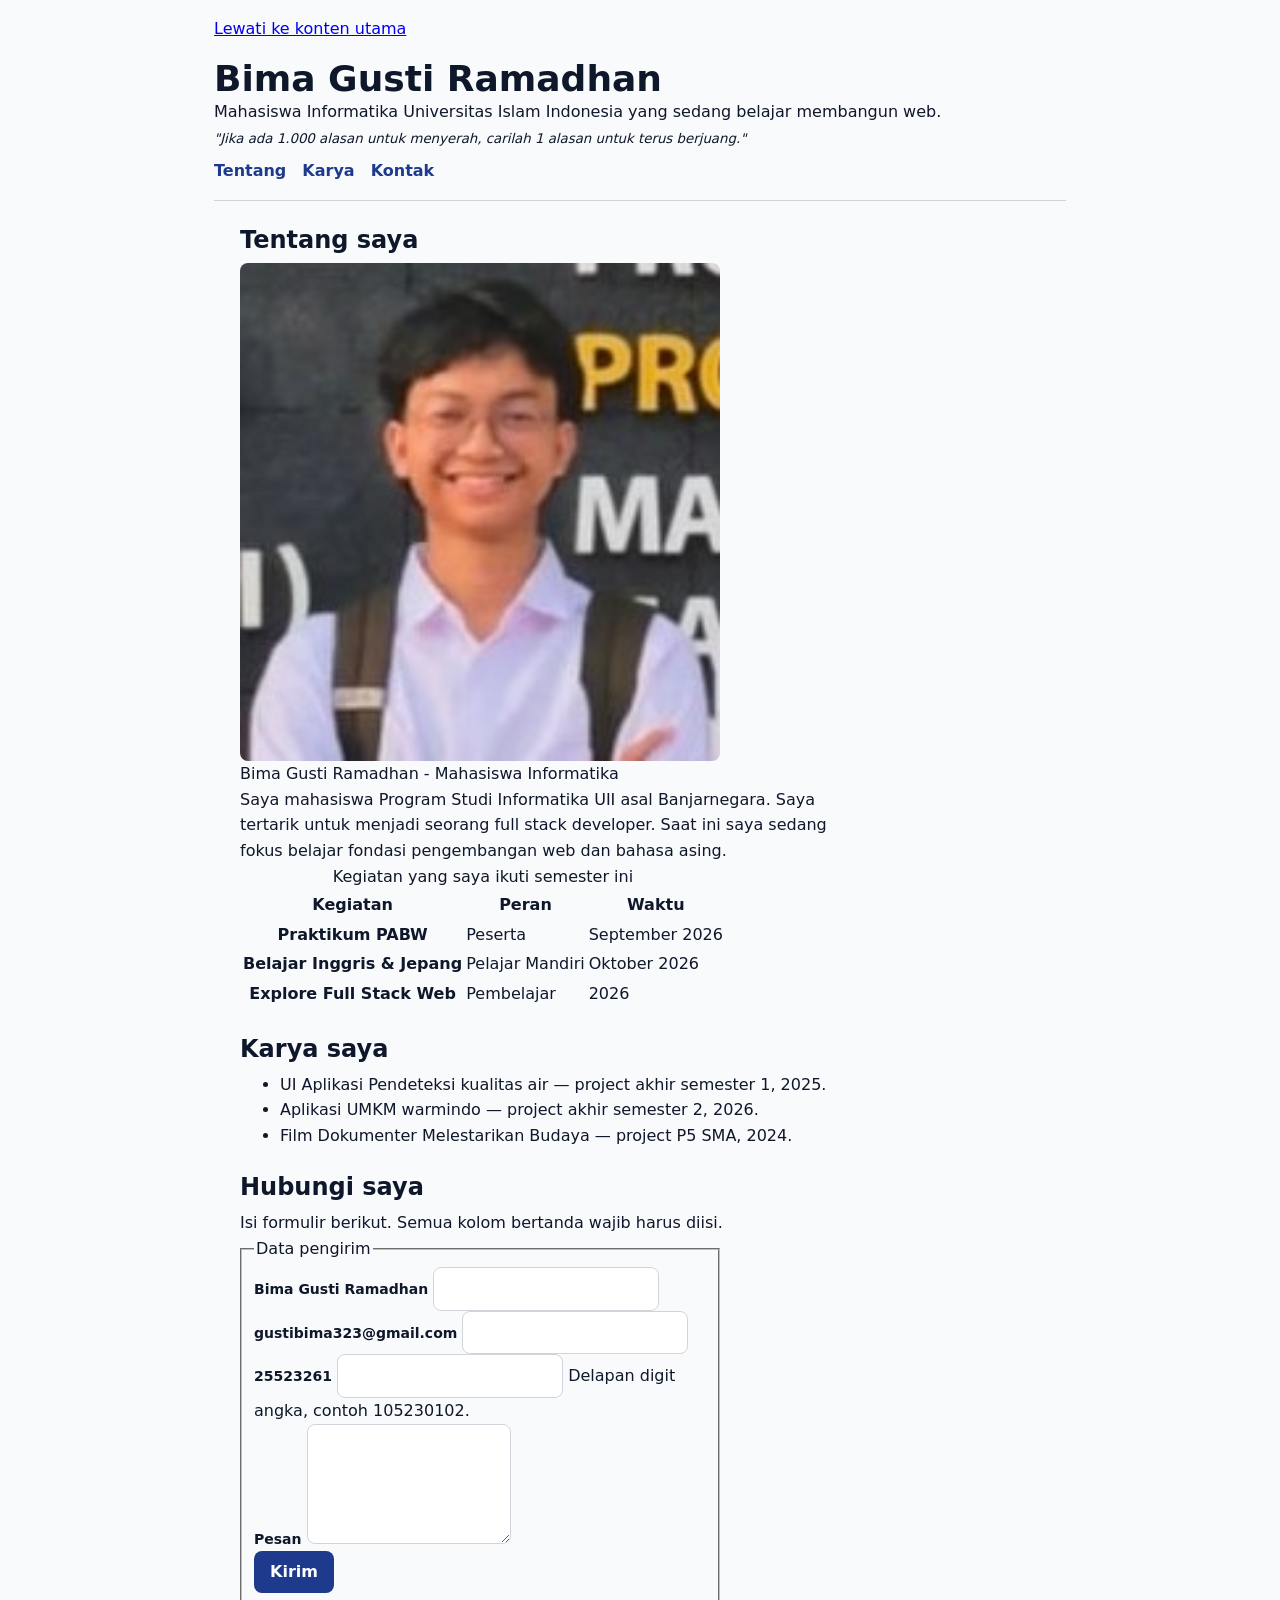
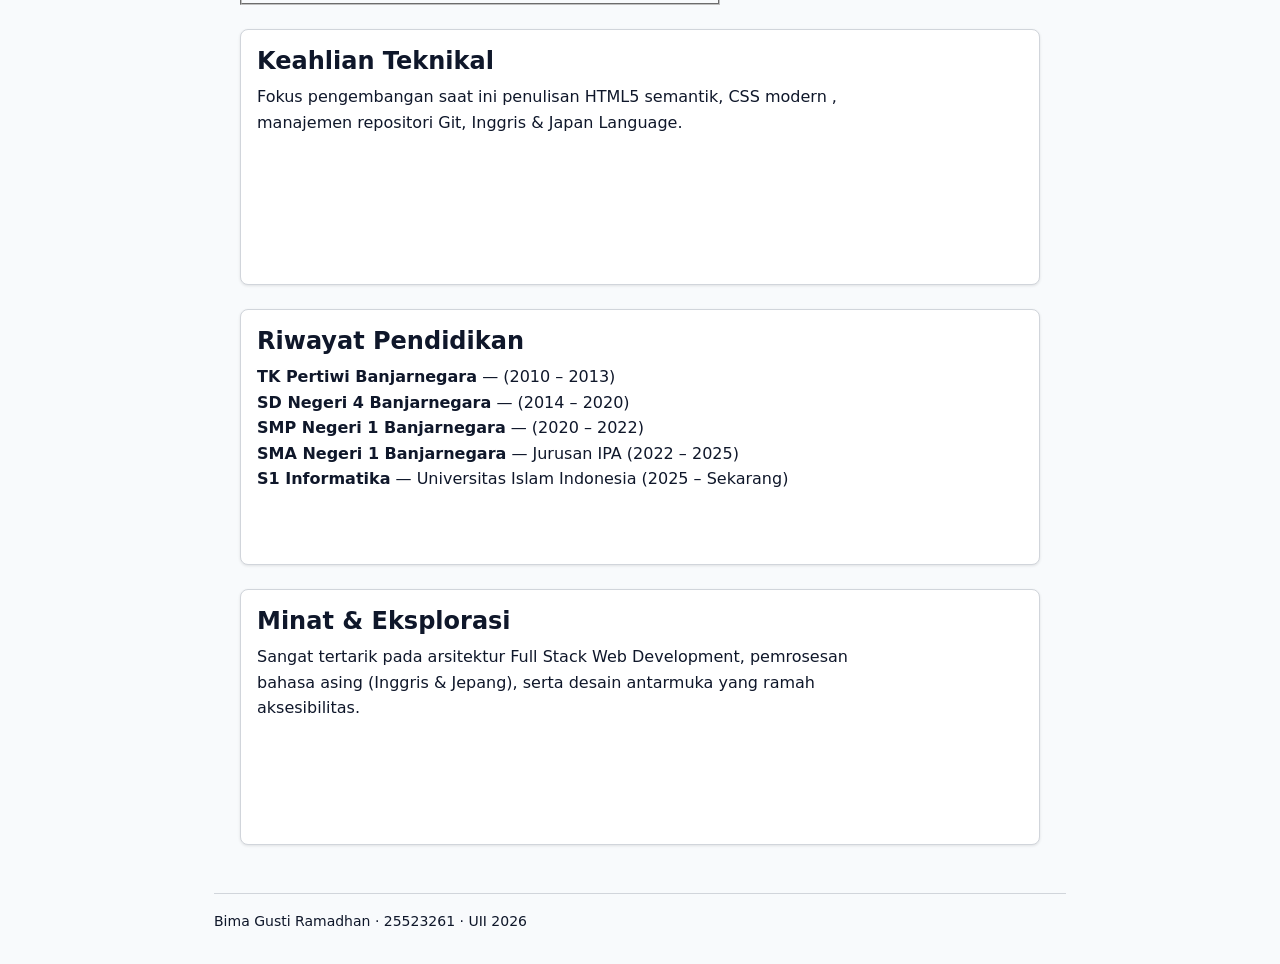
==== index.html @ 3ec809fc "Mengubah profil.html menjadi index.html agar otomatis dibaca GitHub Pages" ====
<!DOCTYPE html>
<!--
  KERANGKA PROFIL — PABW 2026/2027 — Pertemuan 4
  ==================================================================
  Berkas ini SUDAH LENGKAP dan sudah lolos W3C Nu Html Checker serta
  Lighthouse Accessibility. JANGAN mengubah struktur, landmark, label,
  atau alt untuk memperbaiki tampilan — tampilan diubah dari berkas CSS.

  Tugas Anda di Pertemuan 4:
    1. Ganti isi yang ditandai  [ISI]  dengan milik Anda sendiri.
    2. Buat lima berkas CSS di folder css/ lalu buka komentar
       lima baris <link> di bawah  (lihat Lembar D).
    3. WAJIB — tambahkan MINIMAL TIGA bagian baru di dalam <main>,
       masing-masing memakai elemen semantik yang belum terpakai dan
       berbeda satu sama lain  (lihat Lembar B.3). Setiap bagian wajib
       diberi gaya memakai token yang sama, lalu dievaluasi W3C dan WCAG.
-->
<html lang="id">
<head>
  <meta charset="utf-8">
  <meta name="viewport" content="width=device-width, initial-scale=1">
  <meta name="color-scheme" content="light dark">
  <!-- ISI 1 — judul tab dan hasil pencarian. Ganti dengan nama Anda. -->
  <title>Profil Bima Gusti Ramadhan — PABW 2026</title>
  <meta name="description" content="Halaman profil mahasiswa PABW: tentang saya, karya, dan kontak.">

  <!-- LEMBAR D — buat lima berkas di folder css/, lalu buka komentar ini.
       URUTAN PEMUATAN MENENTUKAN CASCADE: tokens, base, layout, komponen, tema.
       Lapisan paling bawah menang tanpa perlu !important. -->
    <link rel="stylesheet" href="css/tokens.css"> 
    <link rel="stylesheet" href="css/base.css">
    <link rel="stylesheet" href="css/layout.css">
    <link rel="stylesheet" href="css/komponen.css">
    <link rel="stylesheet" href="css/tema.css">
</head>
<body>
  <a class="lewati" href="#utama">Lewati ke konten utama</a>

  <header class="kepala">
    <!-- ISI 2 — nama Anda, atau nama panggilan yang Anda pakai. -->
    <h1>Bima Gusti Ramadhan</h1>
    <!-- ISI 3 — satu kalimat tentang diri Anda. -->
    <p class="tagline">
  Mahasiswa Informatika Universitas Islam Indonesia yang sedang belajar membangun web.<br>
  <small><em>"Jika ada 1.000 alasan untuk menyerah, carilah 1 alasan untuk terus berjuang."</em></small>
</p>
    <nav aria-label="Navigasi utama">
      <ul>
        <li><a href="#tentang">Tentang</a></li>
        <li><a href="#karya">Karya</a></li>
        <li><a href="#kontak">Kontak</a></li>
      </ul>
    </nav>
  </header>

  <main id="utama">

    <section id="tentang">
      <h2>Tentang saya</h2>

      <figure class="foto">
        <!-- ISI 4 — pakai foto Anda sendiri dengan nama berkas yang sama,
             atau biarkan berkas contoh apa adanya. -->
        <img src="media/foto-profil.jpg"
             alt="Foto Profil Bima Gusti Ramadhan."
             width="480" height="480" loading="lazy">
        <figcaption>Bima Gusti Ramadhan - Mahasiswa Informatika</figcaption>
      </figure>

      <!-- ISI 5 — dua sampai tiga kalimat: asal, minat, dan hal yang
           sedang Anda pelajari. -->
      <p>Saya mahasiswa Program Studi Informatika UII asal Banjarnegara.
         Saya tertarik untuk menjadi seorang full stack developer. Saat ini
         saya sedang fokus belajar fondasi pengembangan web dan bahasa asing.</p>

      <table>
        <!-- ISI 6 — judul tabel dan isi minimal tiga baris. -->
        <caption>Kegiatan yang saya ikuti semester ini</caption>
        <thead>
          <tr>
            <th scope="col">Kegiatan</th>
            <th scope="col">Peran</th>
            <th scope="col">Waktu</th>
          </tr>
        </thead>
        <tbody>
          <tr>
            <th scope="row">Praktikum PABW</th>
            <td>Peserta</td>
            <td><time datetime="2026-09">September 2026</time></td>
          </tr>
          <tr>
            <th scope="row">Belajar Inggris & Jepang</th>
            <td>Pelajar Mandiri</td>
            <td><time datetime="2026-10">Oktober 2026</time></td>
          </tr>
          <tr>
            <th scope="row">Explore Full Stack Web</th>
            <td>Pembelajar</td>
            <td><time datetime="2026">2026</time></td>
          </tr>
        </tbody>
      </table>
    </section>

    <section id="karya">
      <h2>Karya saya</h2>
      <!-- ISI 7 — tiga karya, proyek, atau hal yang pernah Anda buat.
           Boleh tugas kuliah, karya pribadi, atau hobi. -->
      <ul>
        <li>UI Aplikasi Pendeteksi kualitas air — project akhir semester 1, 2025.</li>
        <li>Aplikasi UMKM warmindo — project akhir semester 2, 2026.</li>
        <li>Film Dokumenter Melestarikan Budaya — project P5 SMA, 2024.</li>
      </ul>
    </section>

    <section id="kontak">
      <h2>Hubungi saya</h2>
      <p>Isi formulir berikut. Semua kolom bertanda wajib harus diisi.</p>

      <form action="#" method="post">
        <fieldset>
          <legend>Data pengirim</legend>

          <p>
            <label for="nama">Bima Gusti Ramadhan</label>
            <input id="nama" name="nama" type="text"
                   autocomplete="name" required>
          </p>

          <p>
            <label for="email">gustibima323@gmail.com</label>
            <input id="email" name="email" type="email"
                   autocomplete="email" required>
          </p>

          <p>
            <label for="nim">25523261</label>
            <!-- ISI 8 — ganti angka di dalam pattern dengan NIM Anda sendiri. -->
            <input id="nim" name="nim" type="text" inputmode="numeric"
                   pattern="[0-9]{25523261}" aria-describedby="nim-bantuan" required>
            <span id="nim-bantuan">Delapan digit angka, contoh 105230102.</span>
          </p>

          <p>
            <label for="pesan">Pesan</label>
            <textarea id="pesan" name="pesan" rows="4" required></textarea>
          </p>

          <button type="submit">Kirim</button>
        </fieldset>
      </form>
    </section>

    <!-- Bagian 1: Menggunakan elemen <section> -->
<section id="keahlian" class="kartu">
  <h2>Keahlian Teknikal</h2>
  <p>Fokus pengembangan saat ini penulisan HTML5 semantik, CSS modern , manajemen repositori Git, Inggris & Japan Language.</p>
</section>

<!-- Bagian 2: Menggunakan elemen <article> -->
<article id="pendidikan" class="kartu">
  <h2>Riwayat Pendidikan</h2>
  <p><strong>TK Pertiwi Banjarnegara</strong> — (<time datetime="2010">2010</time> – <time datetime="2013">2013</time>)</p>
  <p><strong>SD Negeri 4 Banjarnegara</strong> — (<time datetime="2014">2014</time> – <time datetime="2020">2020</time>)</p>
  <p><strong>SMP Negeri 1 Banjarnegara</strong> — (<time datetime="2020">2020</time> – <time datetime="2022">2022</time>)</p>
  <p><strong>SMA Negeri 1 Banjarnegara</strong> — Jurusan IPA (<time datetime="2022">2022</time> – <time datetime="2025">2025</time>)</p>
  <p><strong>S1 Informatika</strong> — Universitas Islam Indonesia (<time datetime="2025">2025</time> – Sekarang)</p>
</article>

<!-- Bagian 3: Menggunakan elemen <aside> -->
<aside id="minat" class="kartu">
  <h2>Minat & Eksplorasi</h2>
  <p>Sangat tertarik pada arsitektur Full Stack Web Development, pemrosesan bahasa asing (Inggris & Jepang), serta desain antarmuka yang ramah aksesibilitas.</p>
</aside>

    <!-- STRUKTUR TAMBAHAN (Lembar B.3) — minimal tiga bagian baru di sini,
         sebelum tag penutup </main>. Wajib: satu <h2> per bagian, atribut id
         yang belum terpakai, elemen semantik yang berbeda satu sama lain, dan
         gaya memakai token yang sama. Tiga section di atas JANGAN diubah. -->

  </main>

  <footer class="kaki">
    <!-- ISI 9 — nama, NIM, tahun. -->
    <p>Bima Gusti Ramadhan · 25523261 · UII <time datetime="2026">2026</time></p>
  </footer>
</body>
</html>
---- css/tokens.css ----
/* LAPIS 1 — primitif: nilai mentah, tidak menyebut peran apa pun */
:root {
  --blue-700:  #1D3A8C;
  --blue-500:  #2563EB;
  --gray-50:   #F8FAFC;
  --gray-900:  #0F172A;
 
  --space-1: 0.25rem;
  --space-2: 0.5rem;
  --space-3: 0.75rem;
  --space-4: 1rem;
  --space-6: 1.5rem;
 
  --radius-md: 0.5rem;
  --shadow-1:  0 1px 3px rgba(0, 0, 0, .10);
 
  --text-sm:  0.875rem;
  --text-md:  1rem;
  --text-xl:  1.5rem;
  --text-3xl: 2.25rem;
}
 
/* LAPIS 2 — semantik: peran. Isinya mengacu ke lapis 1. */
:root {
  --color-bg:       var(--gray-50);
  --color-fg:       var(--gray-900);
  --color-surface:  #FFFFFF;
  --color-border:   #D1D5DB;
  --color-primary:  var(--blue-700);
  --color-danger:   #B00020;
  --color-focus:    var(--blue-500);
 
  --card-pad:       var(--space-4);
  --section-gap:    var(--space-6);
}
---- css/base.css ----
*, *::before, *::after {
  box-sizing: border-box;
}

* {
  margin: 0;
}

img {
  max-width: 100%;
  height: auto;
  display: block;
  border-radius: var(--radius-md);
}

html {
  font-size: 100%;
}

body {
  font-family: system-ui, -apple-system, sans-serif;
  font-size: var(--text-md);
  line-height: 1.6;
  color: var(--color-fg);
  background: var(--color-bg);
  padding: var(--space-4);
}

h1 { font-size: var(--text-3xl); line-height: 1.15; }
h2 { font-size: var(--text-xl);  line-height: 1.25; margin-bottom: var(--space-2); }
h3 { font-size: var(--text-md); }

main p {
  max-width: 60ch;
}
---- css/layout.css ----
header {
  padding-block: var(--space-4);
  border-bottom: 1px solid var(--color-border);
}

.header-baris {
  display: flex;
  align-items: center;
  justify-content: space-between;
  gap: var(--space-4);
  flex-wrap: wrap;
}

nav ul {
  display: flex;
  gap: var(--space-4);
  list-style: none;
  padding: 0;
  margin-top: var(--space-2);
}

nav a {
  color: var(--color-primary);
  text-decoration: none;
  font-weight: 600;
}

nav a:hover {
  text-decoration: underline;
}

main {
  display: flex;
  flex-direction: column;
  gap: var(--section-gap);
  padding-block: var(--space-6);

  max-width: 800px;      
  margin-inline: auto;   
  width: 100%;           
}

.katalog {
  display: flex;
  flex-wrap: wrap;
  gap: var(--space-4);
}

.kartu {
  flex: 1 1 16rem;
  background: var(--color-surface);
  border: 1px solid var(--color-border);
  border-radius: var(--radius-md);
  box-shadow: var(--shadow-1);
  padding: var(--card-pad);
}

footer {
  margin-top: var(--space-6);
  padding-block: var(--space-4);
  border-top: 1px solid var(--color-border);
  color: var(--color-fg);
  font-size: var(--text-sm);
}

body {
  max-width: 900px;
  margin-inline: auto;
  padding-inline: 1.5rem;
}
---- css/komponen.css ----
form {
  display: flex;
  flex-direction: column;
  gap: var(--space-4);
  max-width: 30rem;
}

.form-kolom {
  display: flex;
  flex-direction: column;
  gap: var(--space-1);
}

label {
  font-size: var(--text-sm);
  font-weight: 600;
}

input, select, textarea {
  font: inherit;
  padding: var(--space-2) var(--space-3);
  border: 1px solid var(--color-border);
  border-radius: var(--radius-md);
  background: var(--color-surface);
  color: var(--color-fg);
}

button {
  font: inherit;
  font-weight: 600;
  padding: var(--space-2) var(--space-4);
  border: transparent;
  border-radius: var(--radius-md);
  background: var(--color-primary);
  color: #FFFFFF;
  cursor: pointer;
}

/* Status Fokus Keyboard */
:focus-visible {
  outline: 2px solid var(--color-focus);
  outline-offset: 2px;
}

/* Validasi Form */
input:user-invalid {
  border-color: var(--color-danger);
  border-width: 2px;
}

.pesan-galat {
  display: none;
  color: var(--color-danger);
  font-size: var(--text-sm);
}

.form-kolom:has(input:user-invalid) .pesan-galat {
  display: block;
}
---- css/tema.css ----
/* Deteksi Tema Gelap Bawaan Perangkat */
@media (prefers-color-scheme: dark) {
  :root {
    --color-bg:      #0F172A;
    --color-fg:      #E2E8F0;
    --color-surface: #1E293B;
    --color-border:  #334155;
    --color-primary: #7DA9F7;
    --color-danger:  #FF8A8A;
    --color-focus:   #FFC000;
    --shadow-1:      0 1px 3px rgba(0, 0, 0, 0.45);
  }
}

/* Sembunyikan Checkbox Asli */
.pengalih-tema {
  position: absolute;
  opacity: 0;
  pointer-events: none;
}

.tombol-tema {
  cursor: pointer;
  padding: var(--space-1) var(--space-3);
  border: 1px solid var(--color-border);
  border-radius: var(--radius-md);
  font-size: var(--text-sm);
  background: var(--color-surface);
}

/* Override Tema Gelap via Checkbox */
:root:has(#tema:checked) {
  --color-bg:      #0F172A;
  --color-fg:      #E2E8F0;
  --color-surface: #1E293B;
  --color-border:  #334155;
  --color-primary: #7DA9F7;
  --color-danger:  #FF8A8A;
  --color-focus:   #FFC000;
}
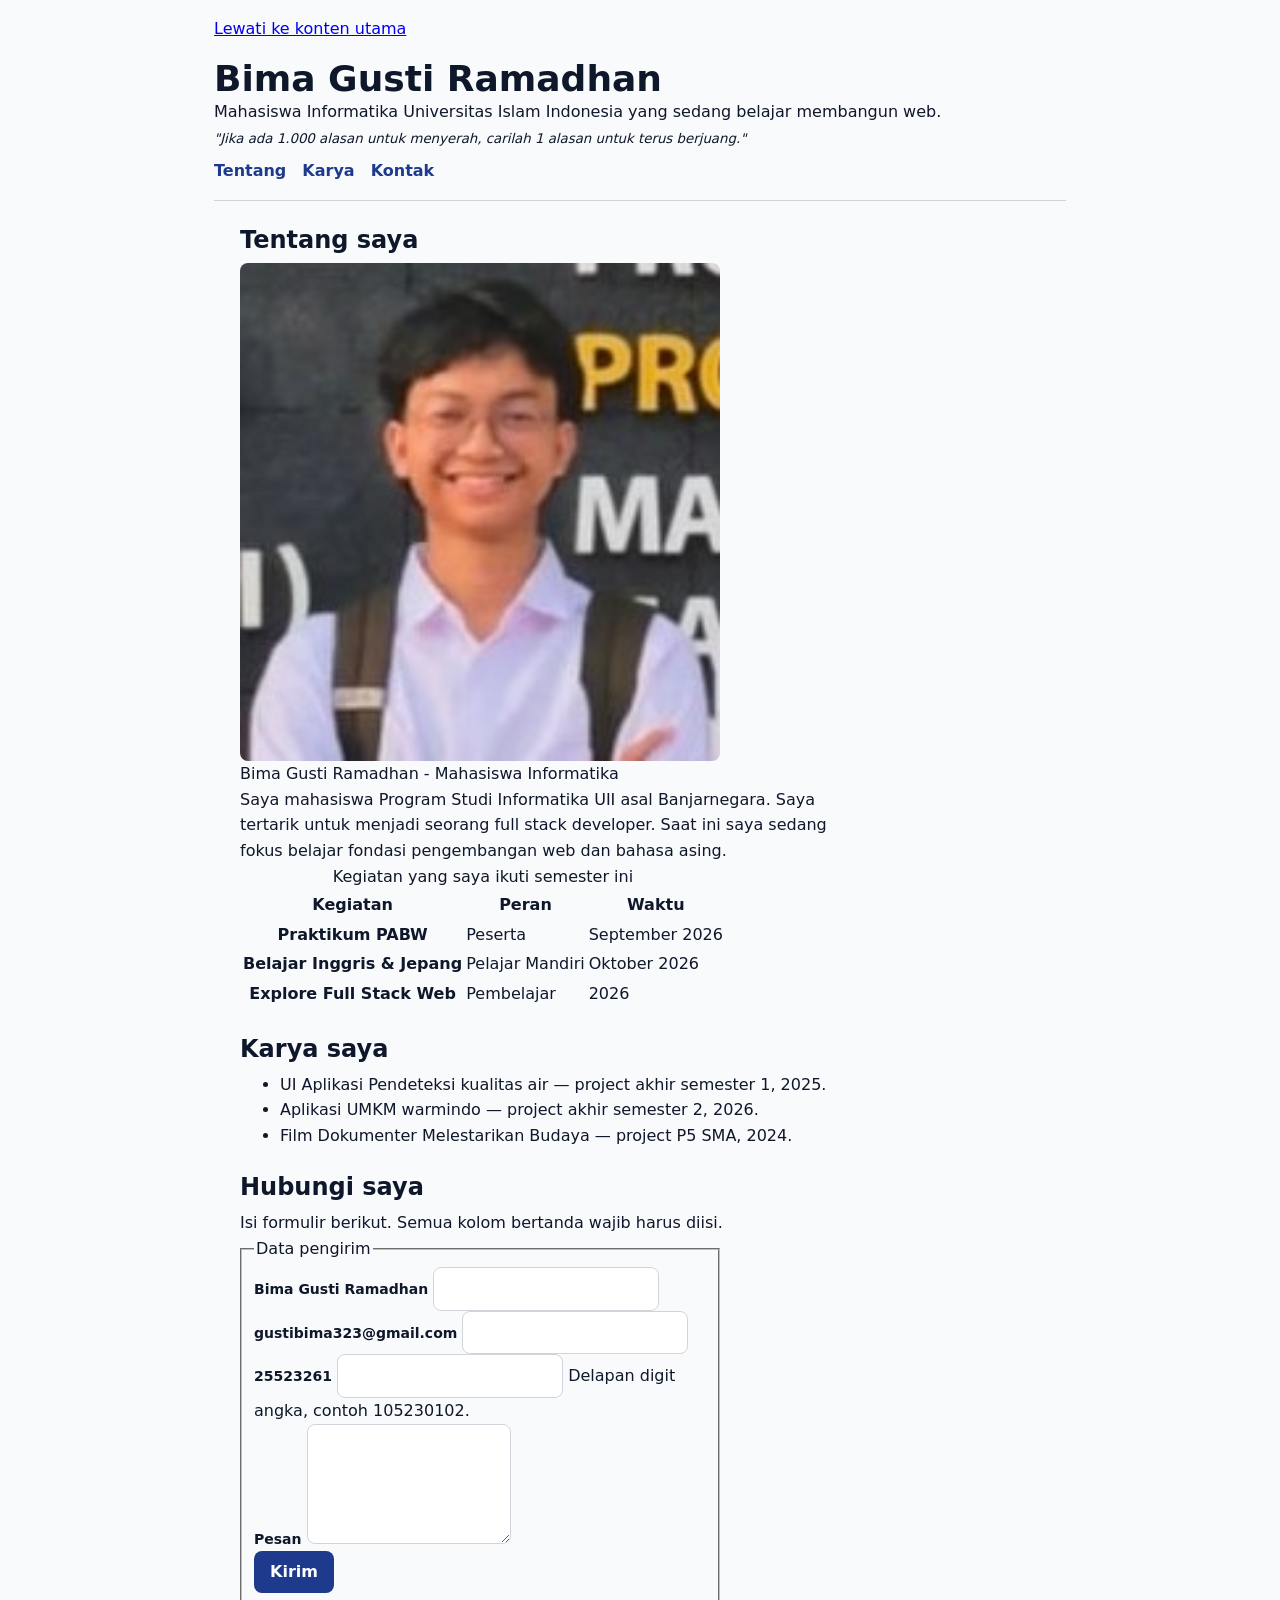
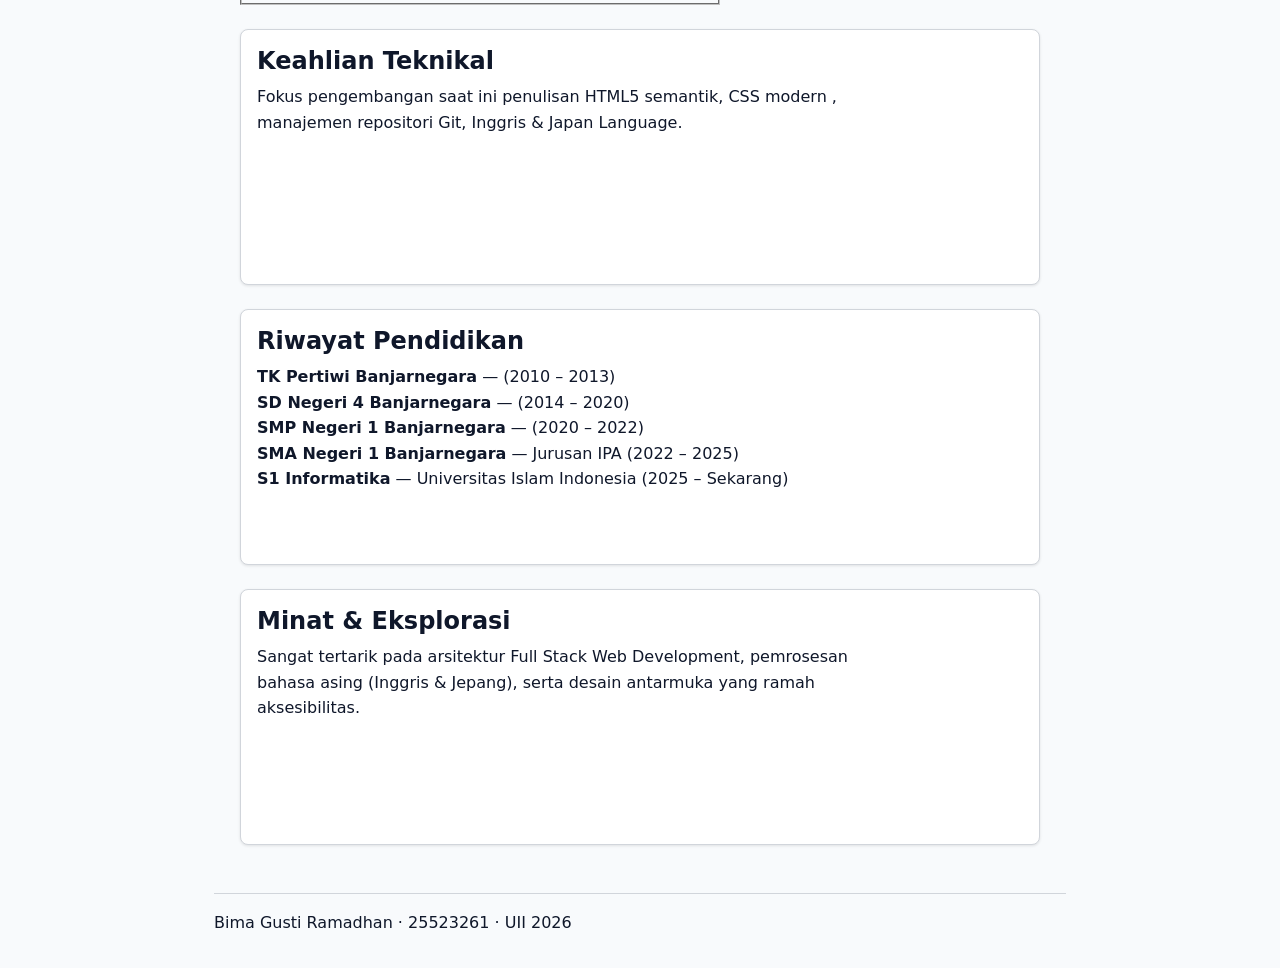
==== commit d166750d: "P8 - hubungkan skrip ke halaman" ====
--- a/index.html
+++ b/index.html
@@ -18,7 +18,7 @@
 <html lang="id">
 <head>
   <meta charset="utf-8">
-  <meta name="viewport" content="width=device-width, initial-scale=1">
+  <meta name="viewport" content="width=device-width, initial-scale=1.0">
   <meta name="color-scheme" content="light dark">
   <!-- ISI 1 — judul tab dan hasil pencarian. Ganti dengan nama Anda. -->
   <title>Profil Bima Gusti Ramadhan — PABW 2026</title>
@@ -185,5 +185,6 @@
     <!-- ISI 9 — nama, NIM, tahun. -->
     <p>Bima Gusti Ramadhan · 25523261 · UII <time datetime="2026">2026</time></p>
   </footer>
+  <script type="module" src="js/app.js"></script>
 </body>
 </html>
--- a/css/base.css
+++ b/css/base.css
@@ -32,4 +32,9 @@
 
 main p {
   max-width: 60ch;
+}
+
+p {
+  font-size: 1rem;
+  line-height: 1.6;
 }
--- a/css/layout.css
+++ b/css/layout.css
@@ -67,4 +67,85 @@
   max-width: 900px;
   margin-inline: auto;
   padding-inline: 1.5rem;
-}+}
+
+.page {
+  display: grid;
+  grid-template-rows: auto 1fr auto;
+  min-height: 100dvh;
+}
+
+.navbar {
+  display: flex;
+  gap: var(--space-4);
+  align-items: center;
+}
+
+.isi {
+  display: grid;
+  grid-template-columns: 16rem 1fr;
+  grid-template-areas:
+    "sisi utama"
+    "sisi bawah";
+}
+.sisi {
+  grid-area: sisi;
+}
+.utama {
+  grid-area: utama;
+}
+
+
+.galeri {
+  display: grid;
+  grid-template-columns: repeat(auto-fit, minmax(16rem, 1fr));
+  gap: var(--space-4);
+}
+
+.galeri .kartu {
+  display: grid;
+  align-content: start;
+  min-height: 14rem;
+}
+
+
+.kartu__kaki {
+  display: flex;
+  align-items: center;
+  justify-content: space-between;
+  gap: var(--space-2);
+}
+
+.kartu__isi {
+  min-width: 0;
+}
+
+.kartu__judul {
+  overflow-wrap: anywhere;
+}
+
+.sorotan {
+  grid-column: span 2;
+}
+
+.papan {
+  grid-row: span 2; 
+}
+
+/* tablet: menambah kolom pada galeri ( galeri 2 kolom ) */
+@media (min-width: 48rem) {
+  .grid {
+    grid-template-columns: repeat(2, 1fr);
+  }
+}
+
+/* desktop. sidebar disandingkan dengan konten */
+@media (min-width: 60rem) {
+  .content {
+    grid-template-columns: 16rem 1fr;
+  }
+
+  .grid {
+    grid-template-columns: repeat(3, 1fr);
+  }
+}
--- a/css/komponen.css
+++ b/css/komponen.css
@@ -56,4 +56,12 @@
 
 .form-kolom:has(input:user-invalid) .pesan-galat {
   display: block;
+}
+
+.kartu {
+  max-width: 800px;
+}
+
+.table-wrap {
+  overflow-x: auto;
 }
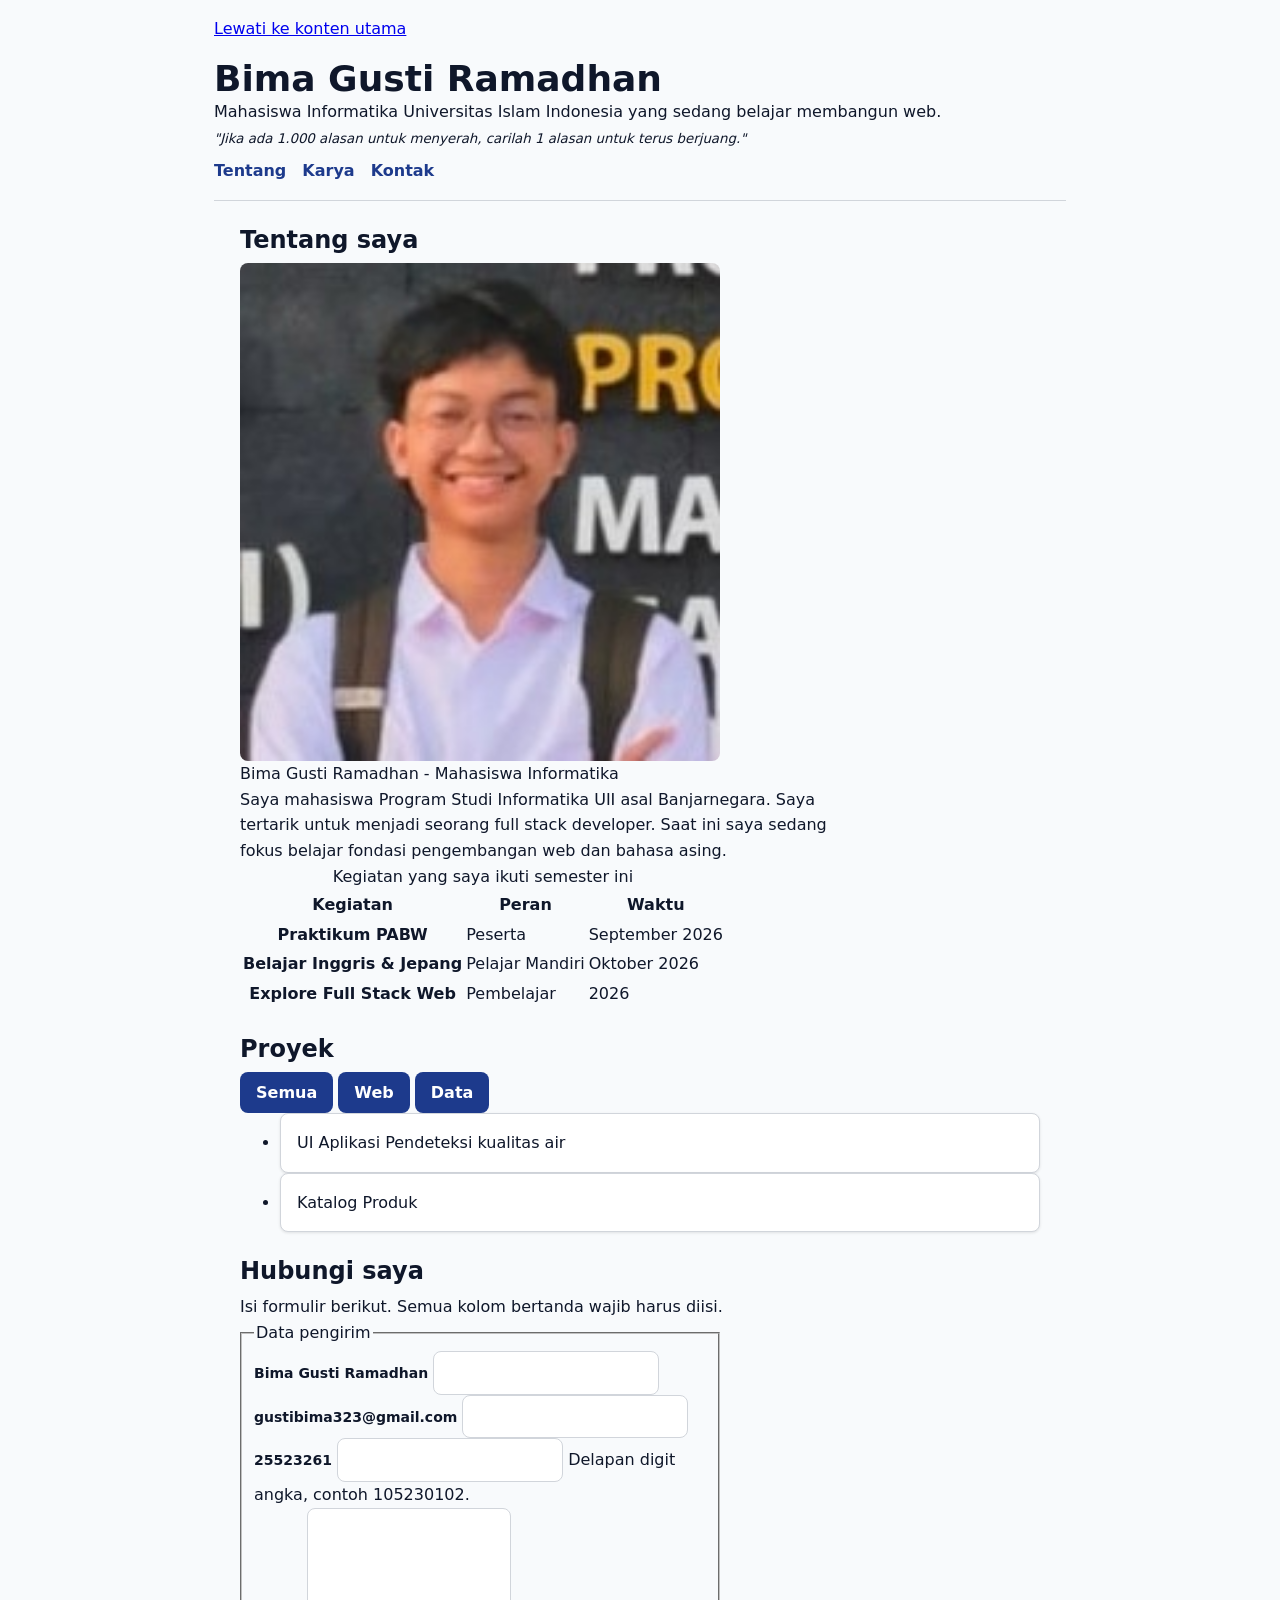
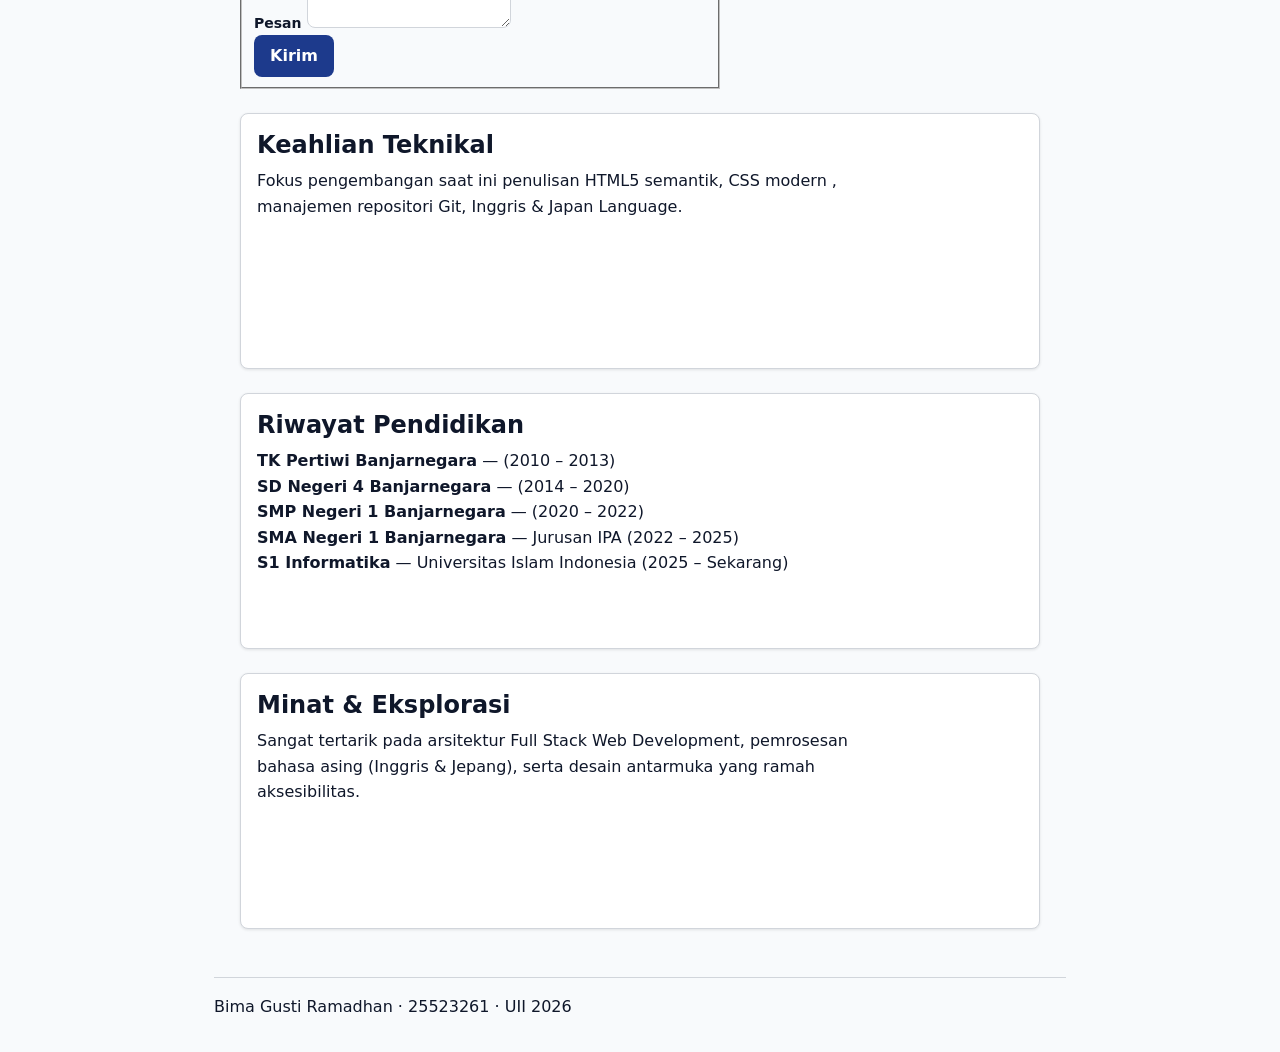
==== commit 16b47b48: "P9 - daftar tampil dari data" ====
--- a/index.html
+++ b/index.html
@@ -32,6 +32,7 @@
     <link rel="stylesheet" href="css/layout.css">
     <link rel="stylesheet" href="css/komponen.css">
     <link rel="stylesheet" href="css/tema.css">
+    <link rel="icon" href="data:,">
 </head>
 <body>
   <a class="lewati" href="#utama">Lewati ke konten utama</a>
@@ -104,14 +105,16 @@
     </section>
 
     <section id="karya">
-      <h2>Karya saya</h2>
-      <!-- ISI 7 — tiga karya, proyek, atau hal yang pernah Anda buat.
-           Boleh tugas kuliah, karya pribadi, atau hobi. -->
-      <ul>
-        <li>UI Aplikasi Pendeteksi kualitas air — project akhir semester 1, 2025.</li>
-        <li>Aplikasi UMKM warmindo — project akhir semester 2, 2026.</li>
-        <li>Film Dokumenter Melestarikan Budaya — project P5 SMA, 2024.</li>
-      </ul>
+      <h2>Proyek</h2>
+     
+      <div id="filter">
+        <button data-kategori="semua" class="aktif">Semua</button>
+        <button data-kategori="web">Web</button>
+        <button data-kategori="data">Data</button>
+      </div>
+
+      <ul id="daftar"></ul>
+      <p id="pesan-kosong" hidden>Tidak ada proyek pada kategori itu</p>
     </section>
 
     <section id="kontak">
@@ -186,5 +189,6 @@
     <p>Bima Gusti Ramadhan · 25523261 · UII <time datetime="2026">2026</time></p>
   </footer>
   <script type="module" src="js/app.js"></script>
+  <script type="module" src="js/dom.js"></script>
 </body>
 </html>
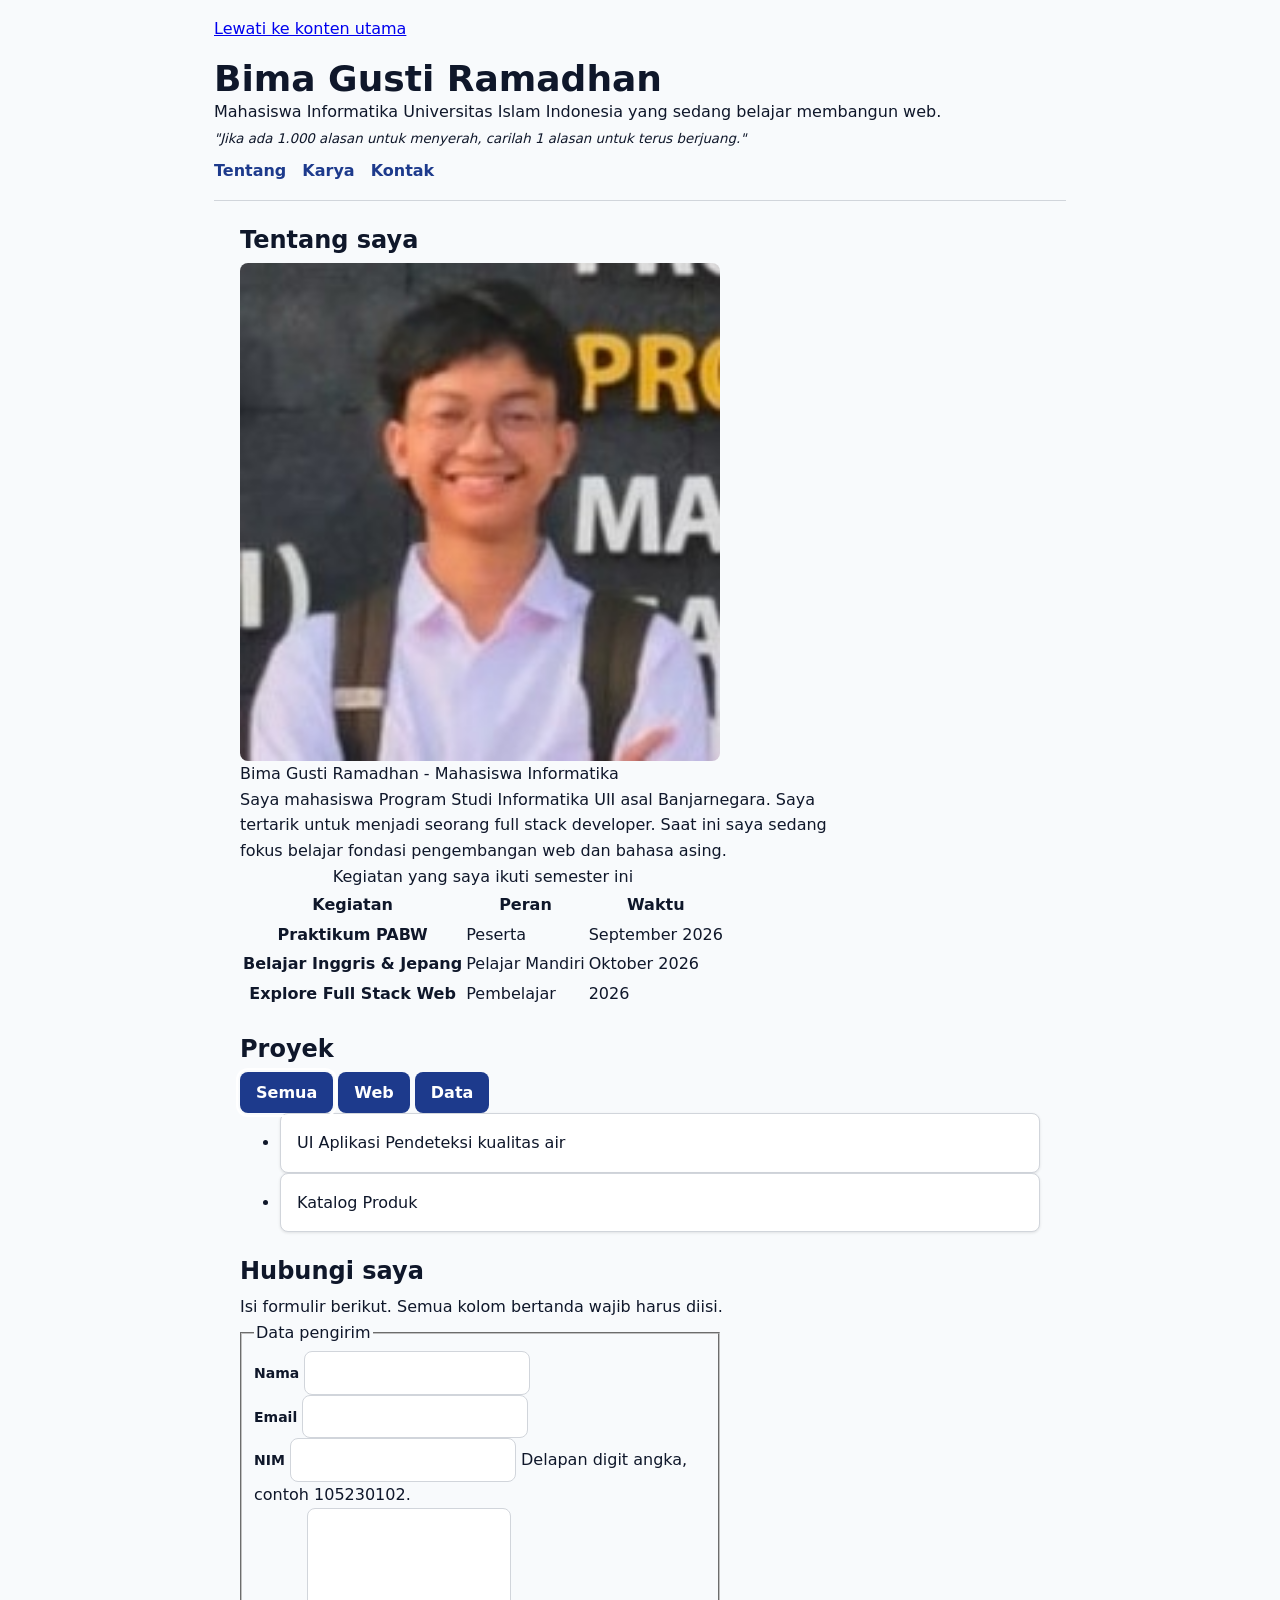
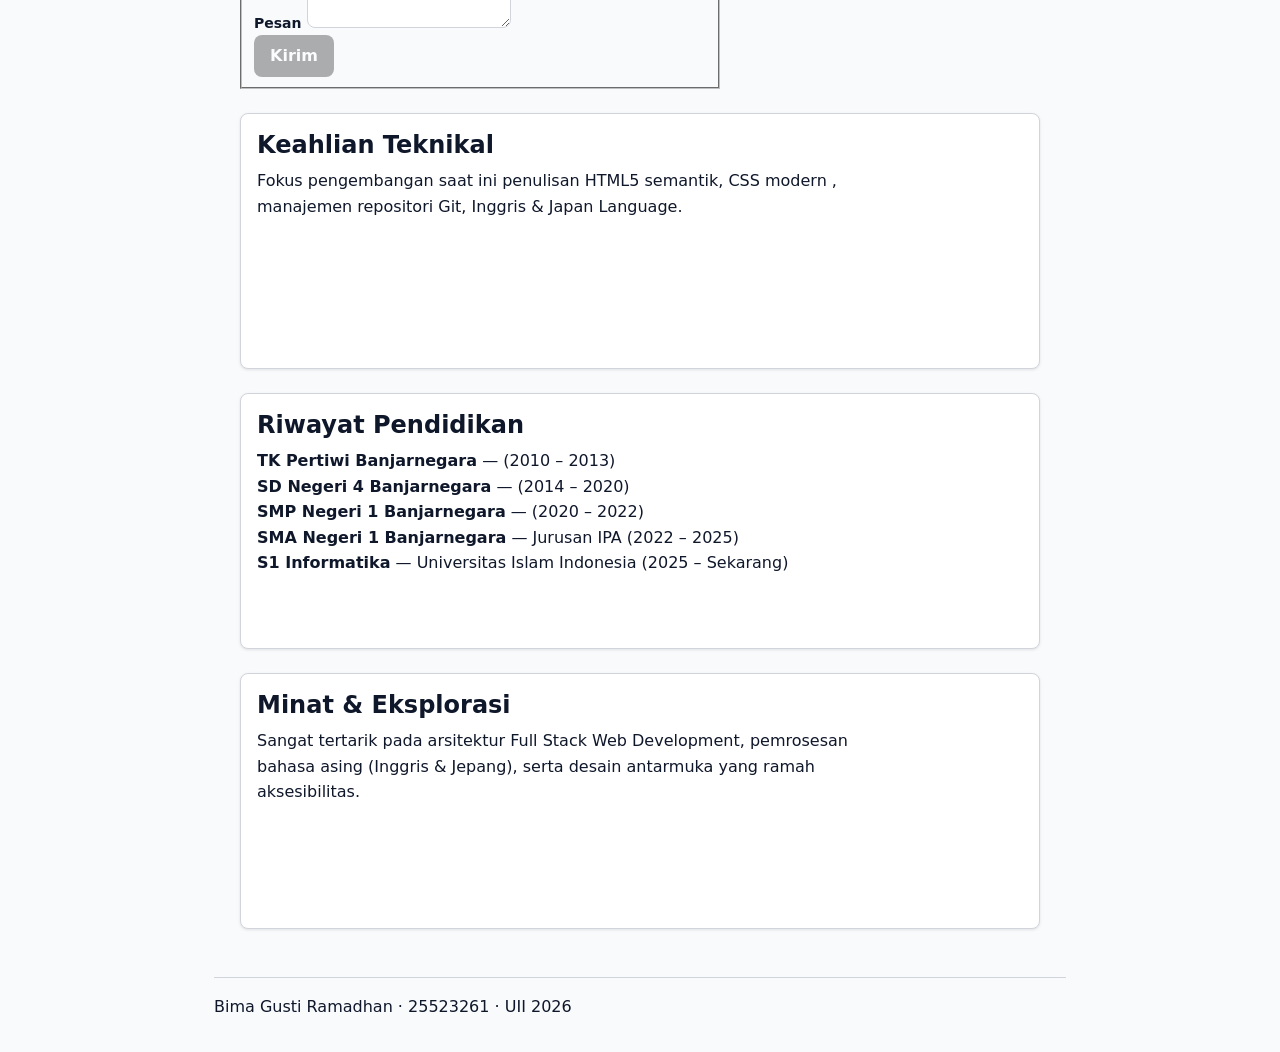
==== commit 4a34f0d5: "P9 - render dan validasi" ====
--- a/index.html
+++ b/index.html
@@ -121,27 +121,27 @@
       <h2>Hubungi saya</h2>
       <p>Isi formulir berikut. Semua kolom bertanda wajib harus diisi.</p>
 
-      <form action="#" method="post">
+      <form action="#" method="post" novalidate>
         <fieldset>
           <legend>Data pengirim</legend>
 
           <p>
-            <label for="nama">Bima Gusti Ramadhan</label>
+            <label for="nama">Nama</label>
             <input id="nama" name="nama" type="text"
                    autocomplete="name" required>
           </p>
 
           <p>
-            <label for="email">gustibima323@gmail.com</label>
+            <label for="email">Email</label>
             <input id="email" name="email" type="email"
                    autocomplete="email" required>
           </p>
 
           <p>
-            <label for="nim">25523261</label>
+            <label for="nim">NIM</label>
             <!-- ISI 8 — ganti angka di dalam pattern dengan NIM Anda sendiri. -->
             <input id="nim" name="nim" type="text" inputmode="numeric"
-                   pattern="[0-9]{25523261}" aria-describedby="nim-bantuan" required>
+                   pattern="[0-9]{8}" aria-describedby="nim-bantuan" required>
             <span id="nim-bantuan">Delapan digit angka, contoh 105230102.</span>
           </p>
 
@@ -191,4 +191,4 @@
   <script type="module" src="js/app.js"></script>
   <script type="module" src="js/dom.js"></script>
 </body>
-</html>
+</html>
--- a/css/komponen.css
+++ b/css/komponen.css
@@ -64,4 +64,15 @@
 
 .table-wrap {
   overflow-x: auto;
+}
+
+.aktif {
+  outline: 2px solid currentColor;
+  outline-offset: 2px;
+}
+
+button:disabled {
+  opacity: 0.4;
+  cursor: not-allowed;
+  filter: grayscale(100%);
 }
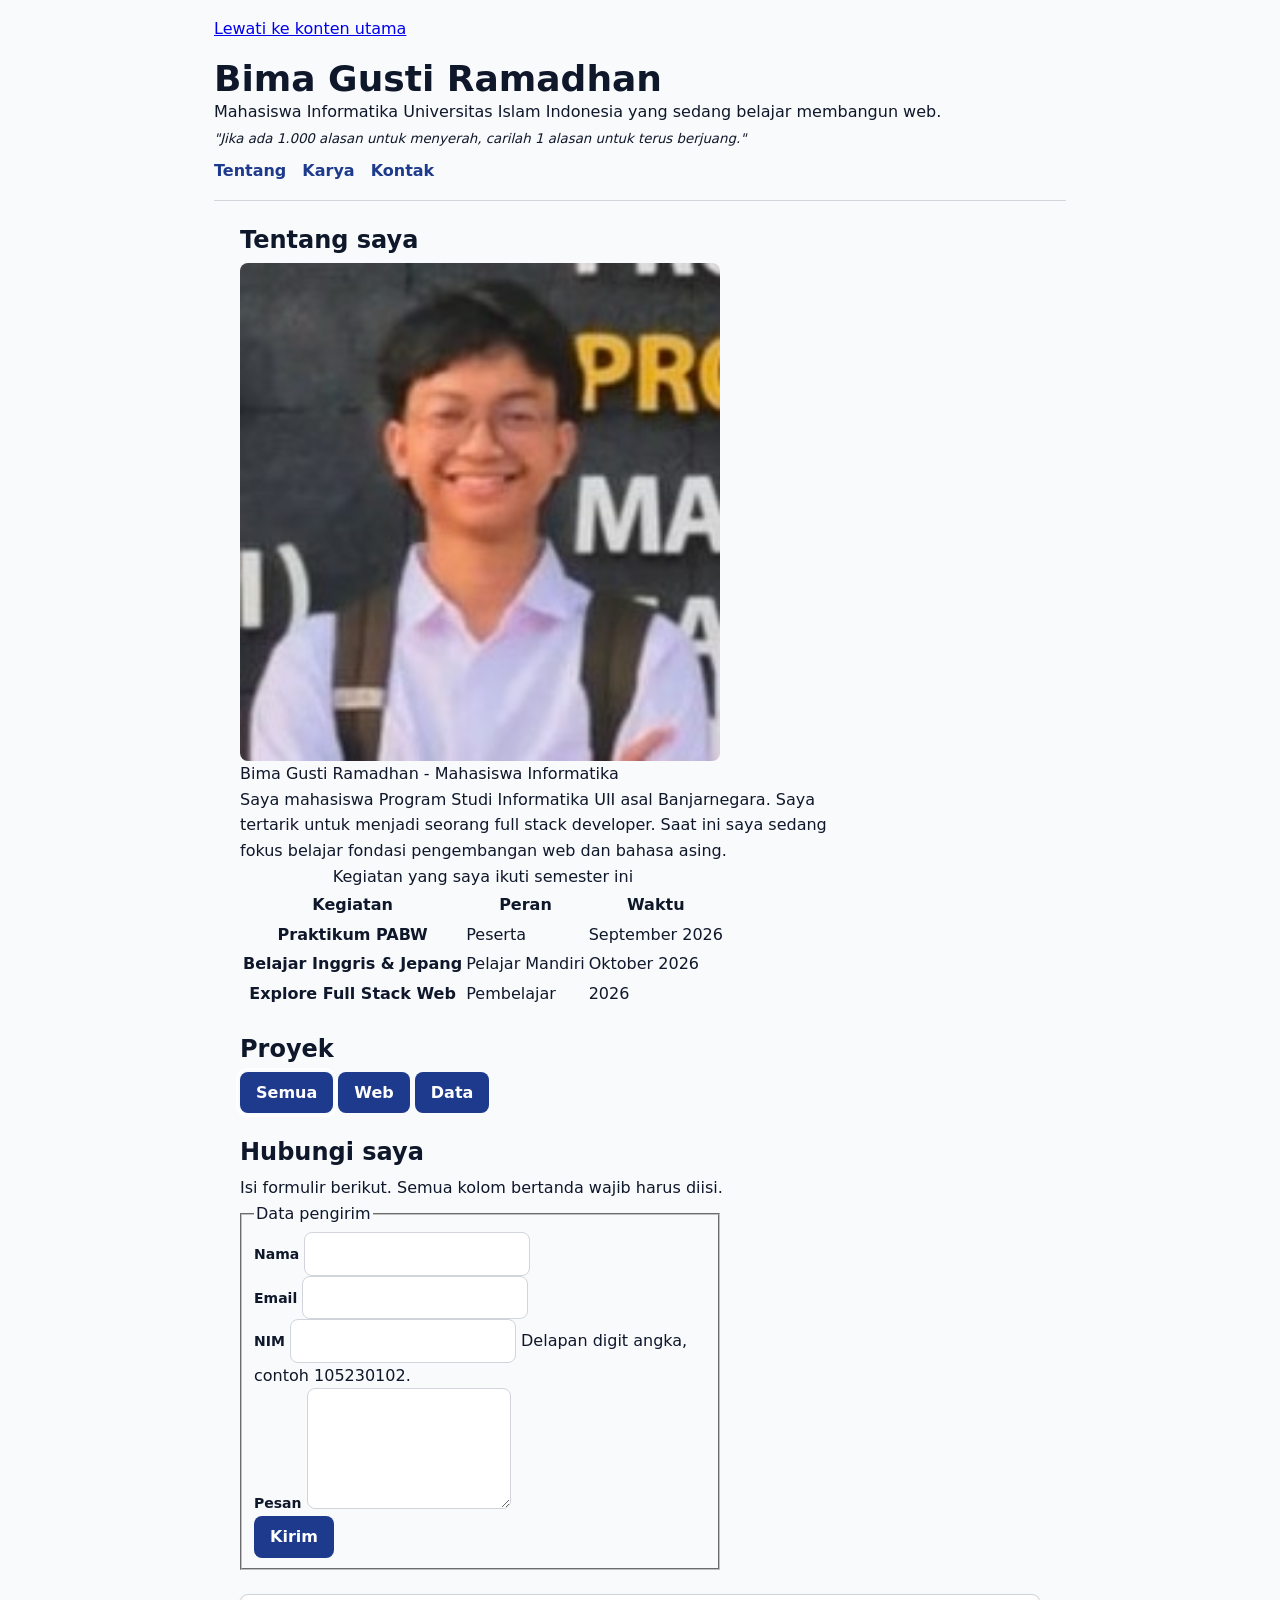
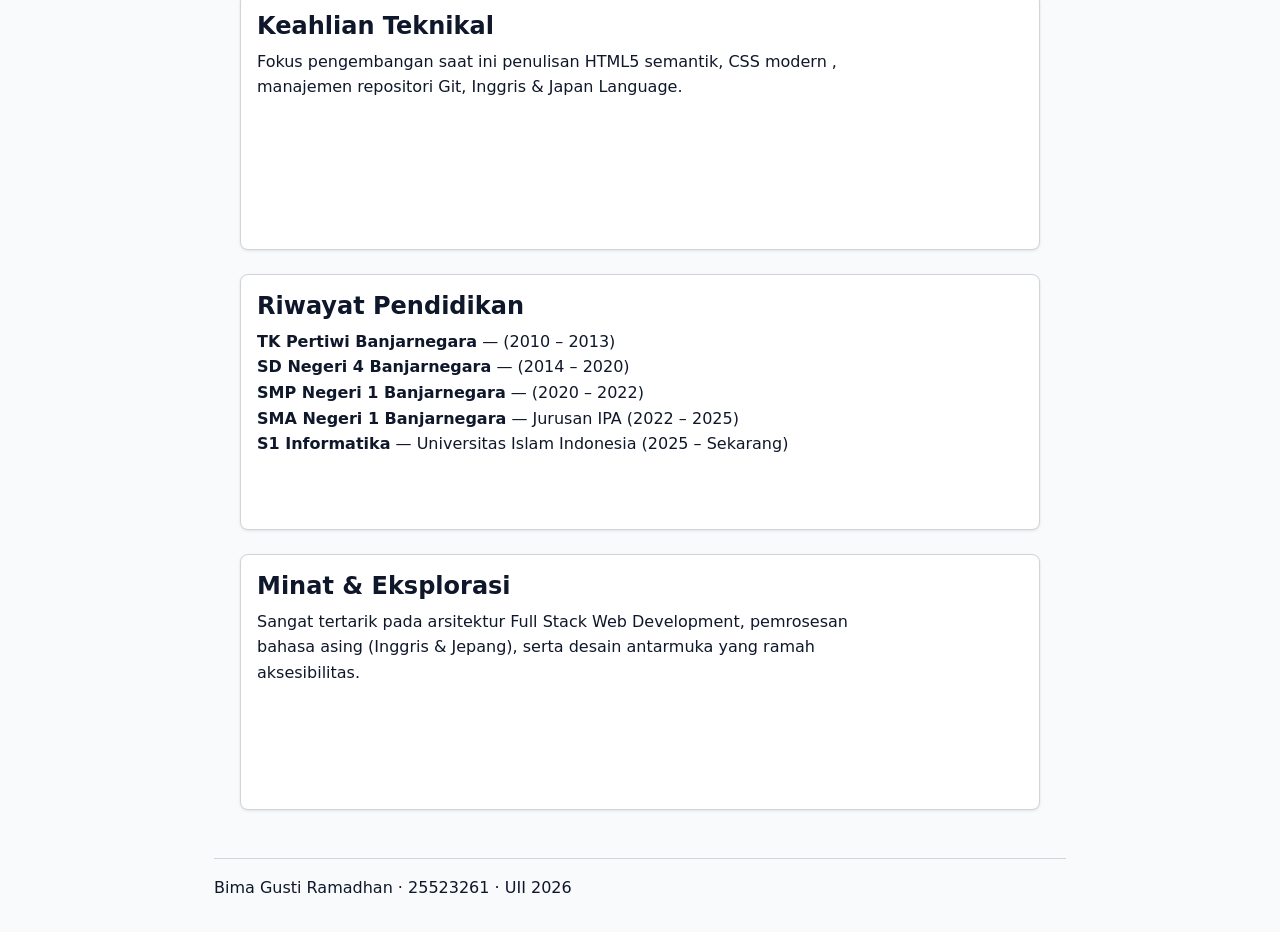
==== commit d28b0cb6: "P10 : panggilan pertama dan status balasan" ====
--- a/index.html
+++ b/index.html
@@ -190,5 +190,6 @@
   </footer>
   <script type="module" src="js/app.js"></script>
   <script type="module" src="js/dom.js"></script>
+  <script type="module" src="js/api.js"></script>
 </body>
 </html>
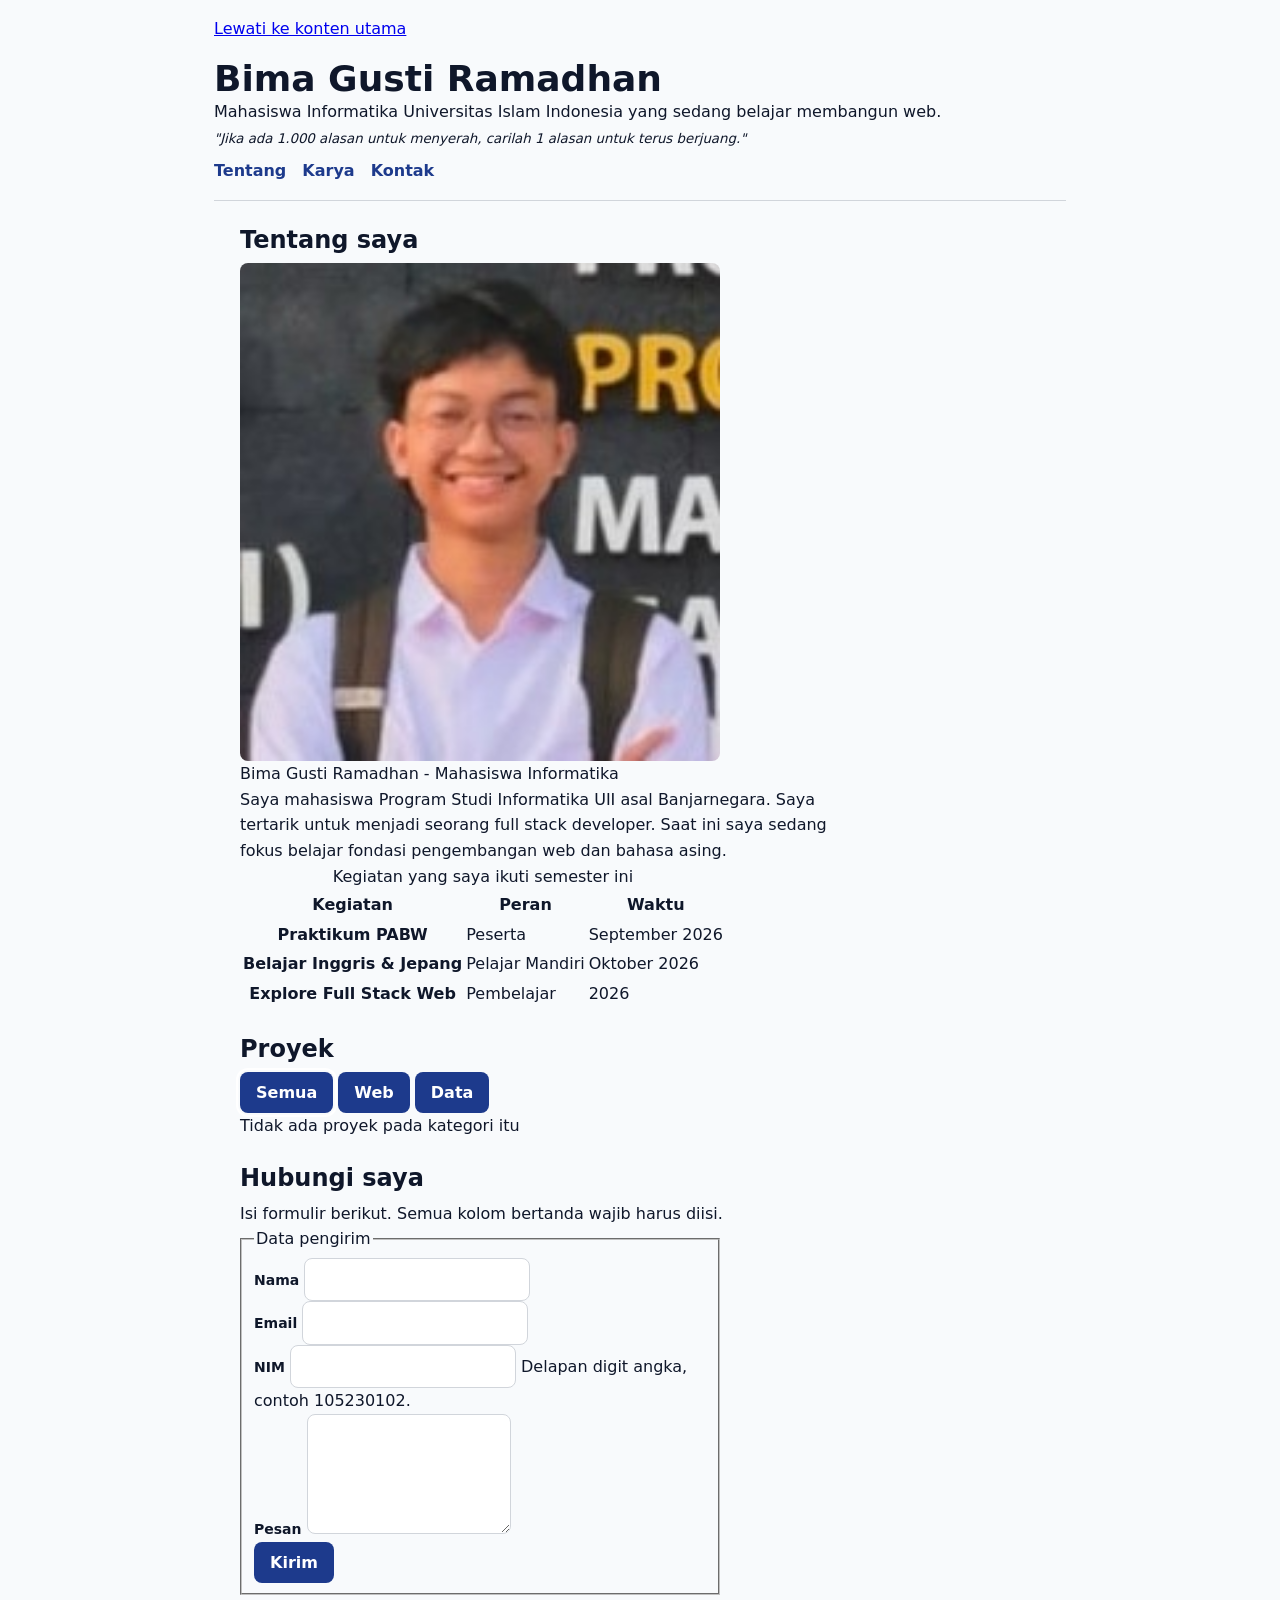
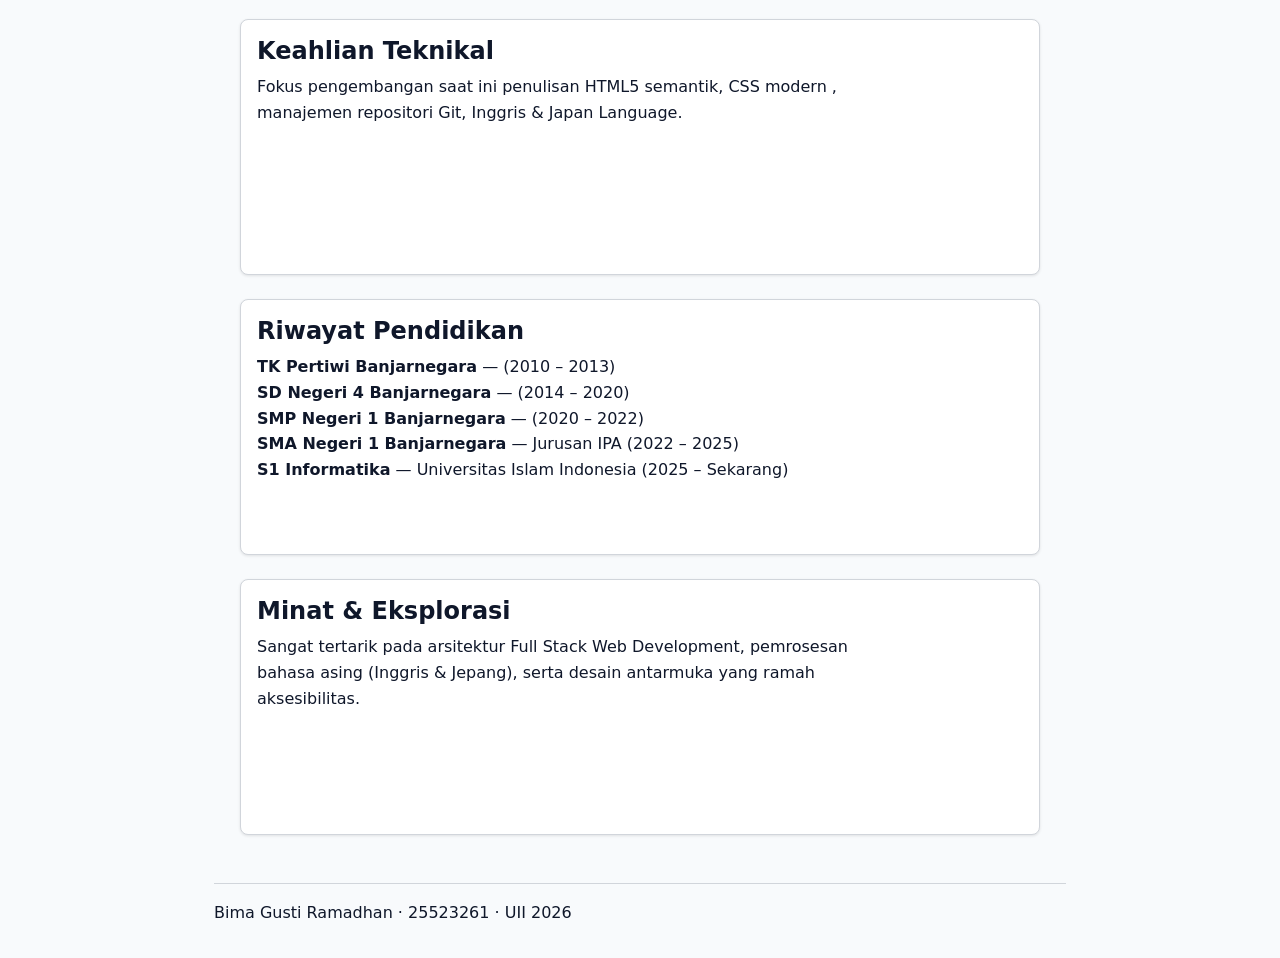
==== commit 49b5a081: "P11 - lima modul berjalan" ====
--- a/index.html
+++ b/index.html
@@ -189,7 +189,5 @@
     <p>Bima Gusti Ramadhan · 25523261 · UII <time datetime="2026">2026</time></p>
   </footer>
   <script type="module" src="js/app.js"></script>
-  <script type="module" src="js/dom.js"></script>
-  <script type="module" src="js/api.js"></script>
 </body>
 </html>
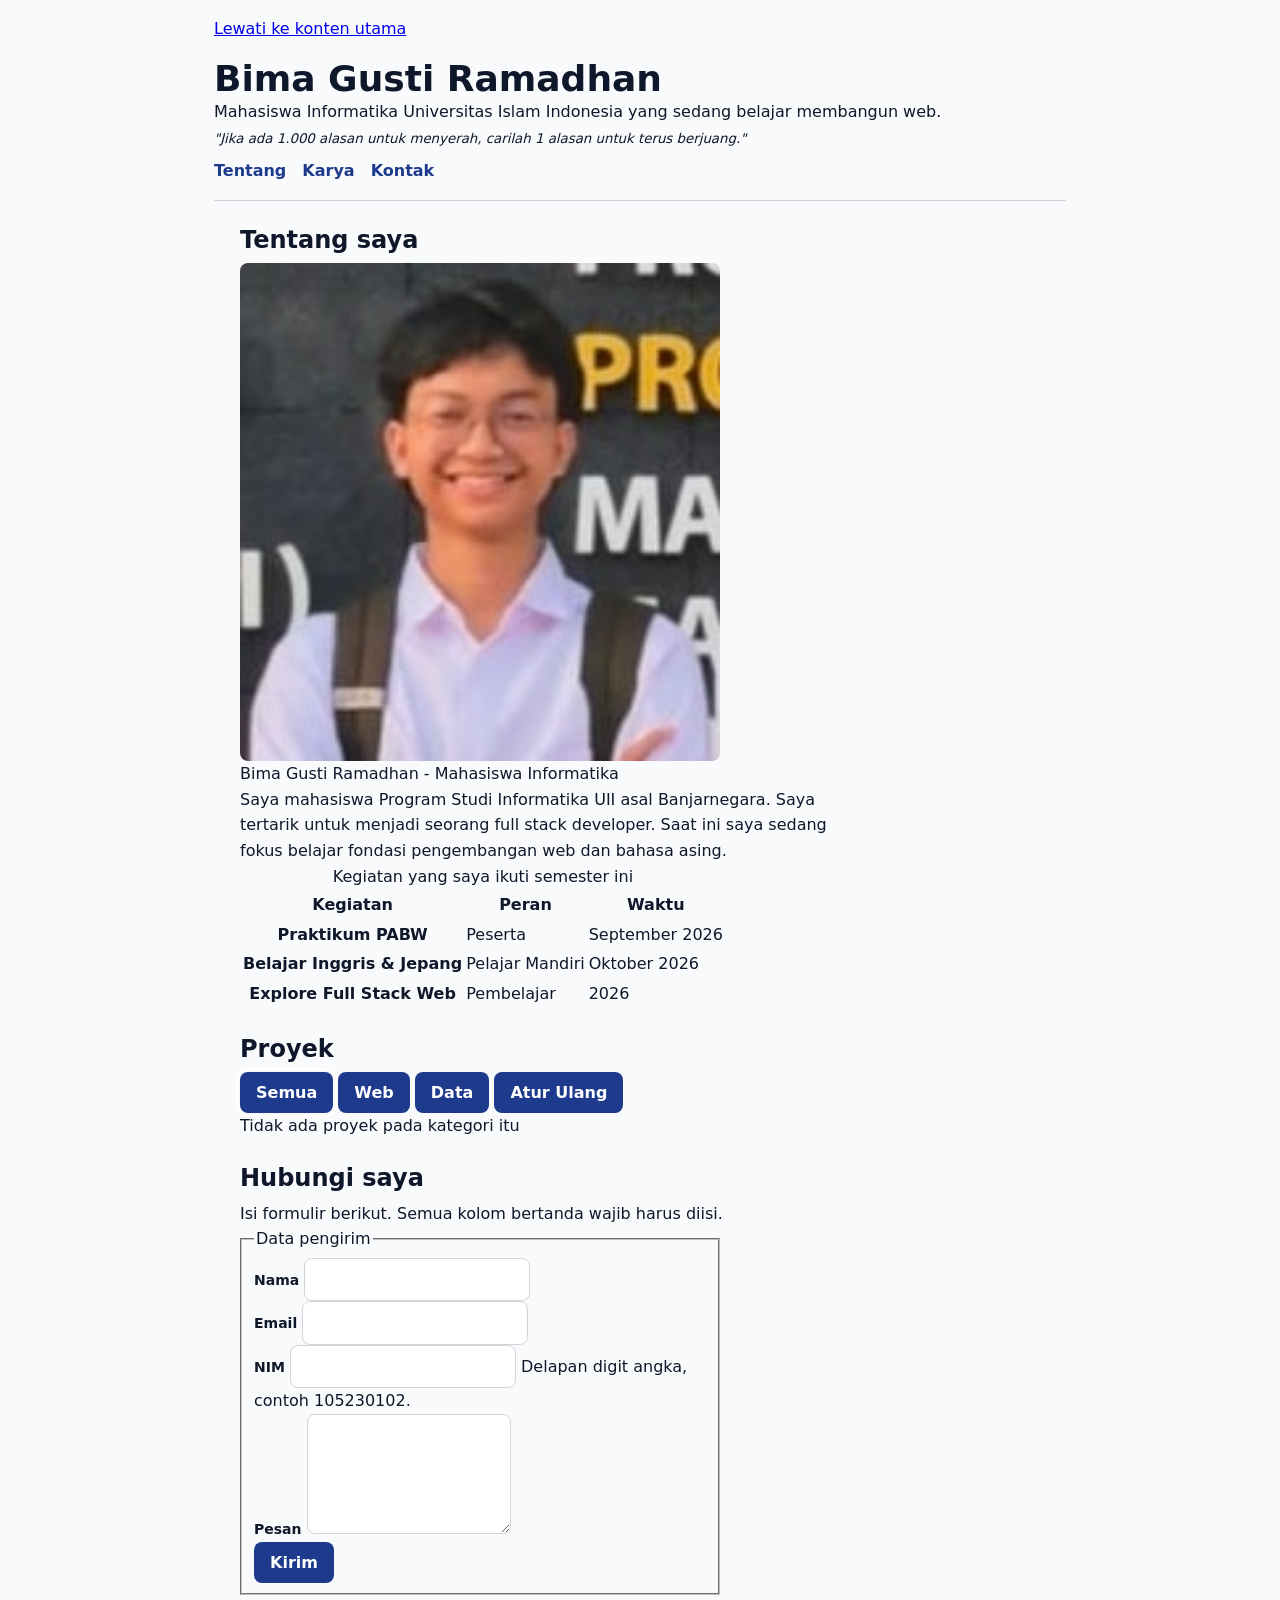
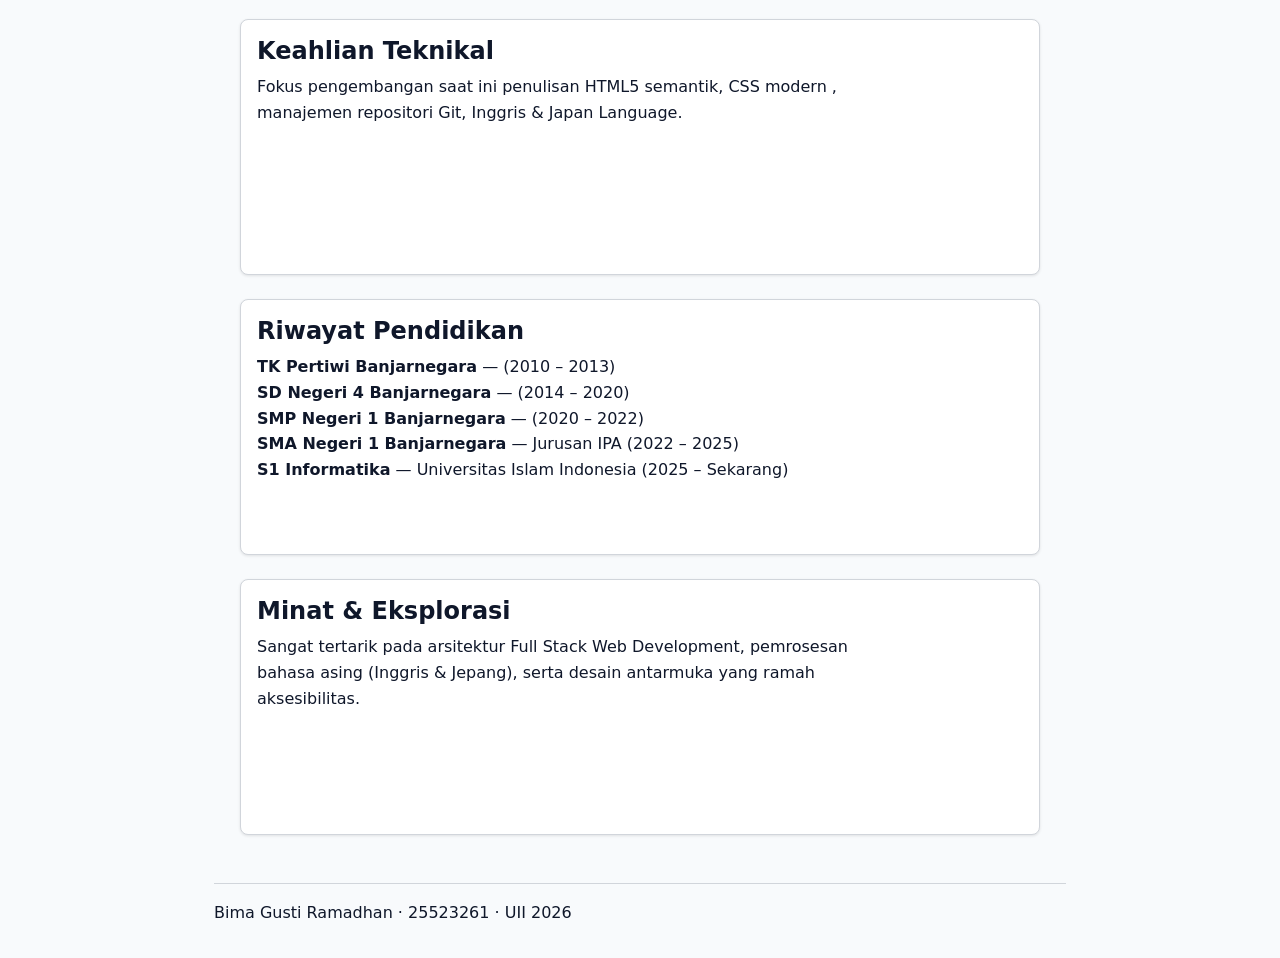
==== commit 38f78ae6: "P11 - halaman mengingat" ====
--- a/index.html
+++ b/index.html
@@ -111,6 +111,7 @@
         <button data-kategori="semua" class="aktif">Semua</button>
         <button data-kategori="web">Web</button>
         <button data-kategori="data">Data</button>
+        <button id="btn-reset">Atur Ulang</button>
       </div>
 
       <ul id="daftar"></ul>
